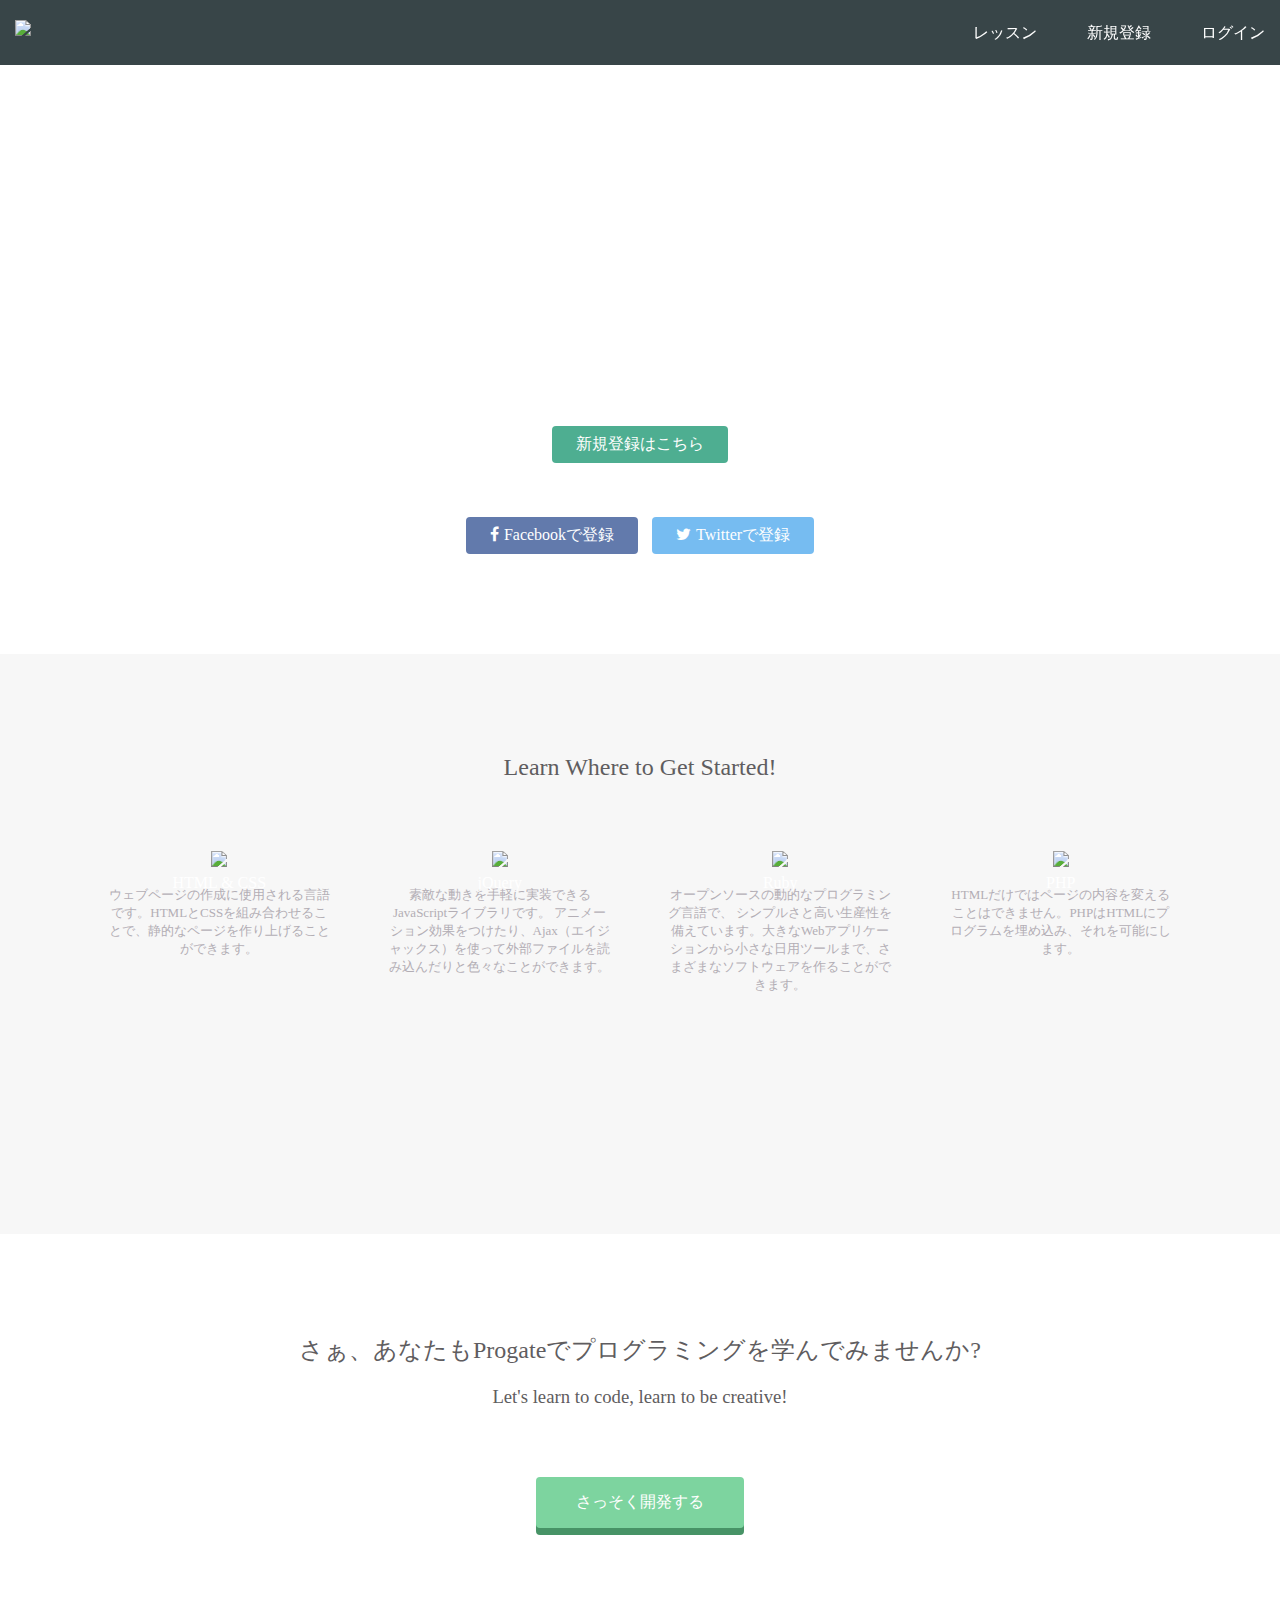
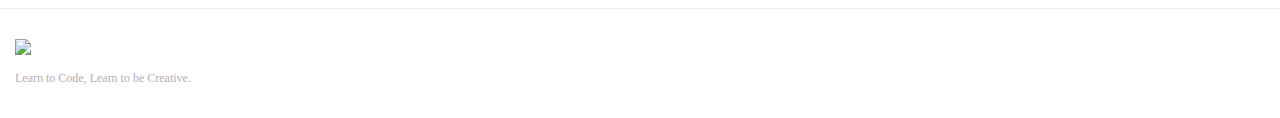
==== index.html @ 03291d7a "indexに変更" ====
<!DOCTYPE html>
<html>
<head>
  <meta charset="utf-8">
  <meta name="viewport" content="width=device-width, initial-scale=1.0">
  <title>Progate</title>
  <link href="https://maxcdn.bootstrapcdn.com/font-awesome/4.7.0/css/font-awesome.min.css" rel="stylesheet" integrity="sha384-wvfXpqpZZVQGK6TAh5PVlGOfQNHSoD2xbE+QkPxCAFlNEevoEH3Sl0sibVcOQVnN" crossorigin="anonymous">
  <link rel="stylesheet" type="text/css" href="stylesheet.css">
</head>
<body>
  <header>
    <div class="container">
      <div class="header-left">
        <img class="logo" src="https://prog-8.com/images/html/advanced/main_logo.png">
      </div>
      <span class="fa fa-bars menu-icon"></span>
      <div class="header-right">
        <a href="#">レッスン</a>
        <a href="#">新規登録</a>
        <a href="#" class="login">ログイン</a>
      </div>
    </div>
  </header>
  <div class="top-wrapper">
    <div class="container">
      <h1>LEARN TO CODE.<br>LEARN TO BE CREATIVE.</h1>
      <p>Progateはオンラインプログラミング学習サービスです。<br>初心者にもやさしいスライドとレッスンで、ウェブサービスを作りながらプログラミングを学んでいきましょう。</p>
      <div class="btn-wrapper">
        <a href="#" class="btn signup">新規登録はこちら</a>
        <p>or</p>
        <a href="#" class="btn facebook"><span class="fa fa-facebook"></span>Facebookで登録</a>
        <a href="#" class="btn twitter"><span class="fa fa-twitter"></span>Twitterで登録</a>
      </div>
    </div>
  </div>
  <div class="lesson-wrapper">
    <div class="container">
      <div class="heading">
        <h2>Learn Where to Get Started!</h2>
      </div>
      <div class="lessons">
        <div class="lesson">
          <div class="lesson-icon">
            <img src="https://prog-8.com/images/html/advanced/html.png">
            <p>HTML & CSS</p>
          </div>
          <p class="text-contents">ウェブページの作成に使用される言語です。HTMLとCSSを組み合わせることで、静的なページを作り上げることができます。</p>
        </div>
        <div class="lesson">
          <div class="lesson-icon">
            <img src="https://prog-8.com/images/html/advanced/jQuery.png">
            <p>jQuery</p>
          </div>
          <p class="text-contents">素敵な動きを手軽に実装できるJavaScriptライブラリです。 アニメーション効果をつけたり、Ajax（エイジャックス）を使って外部ファイルを読み込んだりと色々なことができます。</p>
        </div>
        <div class="lesson">
          <div class="lesson-icon">
            <img src="https://prog-8.com/images/html/advanced/ruby.png">
            <p>Ruby</p>
          </div>
          <p class="text-contents">オープンソースの動的なプログラミング言語で、 シンプルさと高い生産性を備えています。大きなWebアプリケーションから小さな日用ツールまで、さまざまなソフトウェアを作ることができます。</p>
        </div>
        <div class="lesson">
          <div class="lesson-icon">
            <img src="https://prog-8.com/images/html/advanced/php.png">
            <p>PHP</p>
          </div>
          <p class="text-contents">HTMLだけではページの内容を変えることはできません。PHPはHTMLにプログラムを埋め込み、それを可能にします。</p>
        </div>
      </div>
      <div class="clear"></div>
    </div>
  </div>
  <div class="message-wrapper">
    <div class="container">
      <div class="heading">
        <h2>さぁ、あなたもProgateでプログラミングを学んでみませんか?</h2>
        <h3>Let's learn to code, learn to be creative!</h3>
      </div>
      <span class="btn message">さっそく開発する</span>
    </div>
  </div>
  <footer>
    <div class="container">
      <img src="https://prog-8.com/images/html/advanced/footer_logo.png">
      <p>Learn to Code, Learn to be Creative.</p>
    </div>
  </footer>
</body>
</html>
---- stylesheet.css ----
* {
    box-sizing: border-box;
  }
  
  body {
    margin: 0;
    font-family: "Hiragino Kaku Gothic ProN";
  }
  
  a {
    text-decoration: none;
  }
  
  .container {
    width: 100%;
    padding: 0 15px;
    margin: 0 auto;
  }
  
  .top-wrapper {
    padding: 180px 0 100px 0;
    background-image: url(top.png);
    background-size: cover;
    color: white;
    text-align: center;
  }
  
  .top-wrapper h1 {
    opacity: 0.7;
    font-size: 45px;
    letter-spacing: 5px;
  }
  
  .top-wrapper p {
    opacity: 0.7;
    font-size: 16px;
    margin-bottom: 40px;
  }
  
  .btn-wrapper {
    text-align: center;
  }
  
  .btn-wrapper p {
    margin-bottom: 20px;
  }
  
  .signup {
    background-color: #239b76;
  }
  
  .facebook {
    background-color: #3b5998;
    margin-right: 10px;
  }
  
  .twitter {
    background-color: #55acee;
  }
  
  .btn {
    padding: 8px 24px;
    color: white;
    display: inline-block;
    opacity: 0.8;
    border-radius: 4px;
    text-align: center;
  }
  
  .btn:hover {
    opacity: 1;
  }
  
  .fa {
    margin-right: 5px;
  }
  
  header {
    height: 65px;
    width: 100%;
    background-color: rgba(34,49,52,0.9);
    position :fixed;
    top: 0;
    z-index: 10;
  }
  
  .logo {
    width: 124px;
    margin-top: 20px;
  }
  
  .header-left {
    float: left;
  }
  
  .header-right {
    float: right;
    margin-right: -25px;
  }
  
  .header-right a {
    line-height: 65px;
    padding: 0 25px;
    color: white;
    display: block;
    float: left;
    transition: all 0.5s;
  }
  
  .header-right a:hover {
    background-color: rgba(255,255,255,0.3);
  }
  
  .lesson-wrapper {
    height: 580px;
    padding-bottom: 80px;
    padding-left: 5%;
    padding-right: 5%;
    background-color: #f7f7f7;
    text-align: center;
  }
  
  .heading {
    padding-top: 80px;
    padding-bottom: 50px;
    color: #5f5d60;
  }
  
  .heading h2 {
    font-weight: normal;
  }
  
  .lesson {
    float: left;
    width: 25%;
  }
  
  .lesson-icon {
    position: relative;
  }
  
  .lesson-icon p {
    position: absolute;
    top: 37%;
    width: 100%;
    color: white;
  }
  
  .text-contents {
    width: 80%;
    display: inline-block;
    margin-top: 15px;
    font-size: 13px;
    color: #b3aeb5;
  }
  
  .heading h3 {
    font-weight: normal;
  }
  
  .message-wrapper {
    border-bottom: 1px solid #eee;
    padding-bottom: 80px;
    text-align: center;
  }
  
  .message {
    padding: 15px 40px;
    background-color: #5dca88;
    cursor: pointer;
    box-shadow: 0px 7px #1a7940;
  }
  
  .message:active {
    position: relative;
    top: 7px;
    box-shadow: none;
  }
  
  footer img {
    width: 125px;
  }
  
  footer p {
    color: #b3aeb5;
    font-size: 12px;
  }
  
  footer {
    padding-top: 30px;
    padding-bottom: 20px;
  }
  
  .menu-icon {
    color: white;
    float: right;
    font-size: 25px;
    padding: 21px 0;
    display: none;
  }
  
  .clear {
    clear: left;
  }
  
  @media all and (max-width: 1000px) {
    .lesson {
      width: 50%;
      margin-bottom: 50px;
    }
  
    .lesson-wrapper {
      height: 990px;
    }
  
    footer {
      text-align: center;
    }
  }
  
  @media all and (max-width: 750px) {
    .top-wrapper h1 {
      font-size: 32px;
    }
  
    .heading h2 {
      font-size: 20px;
    }
  }
  
  @media all and (max-width: 670px) {
    .header-right {
      display: none;
    }
  
    .menu-icon {
      display: block;
    }
  
    .top-wrapper .btn {
      width: 100%;
    }
  
    .twitter {
      margin-top: 10px;
    }
  
    .top-wrapper {
      text-align: left;
    }
  
    .top-wrapper h1 {
      font-size: 24px;
    }
  
    .top-wrapper p {
      font-size: 14px;
    }
  
    .lesson {
      width: 100%;
    }
  
    .lesson-wrapper {
      height: 1700px;
    }
  
    .message-wrapper .btn {
      width: 100%;
    }
  }
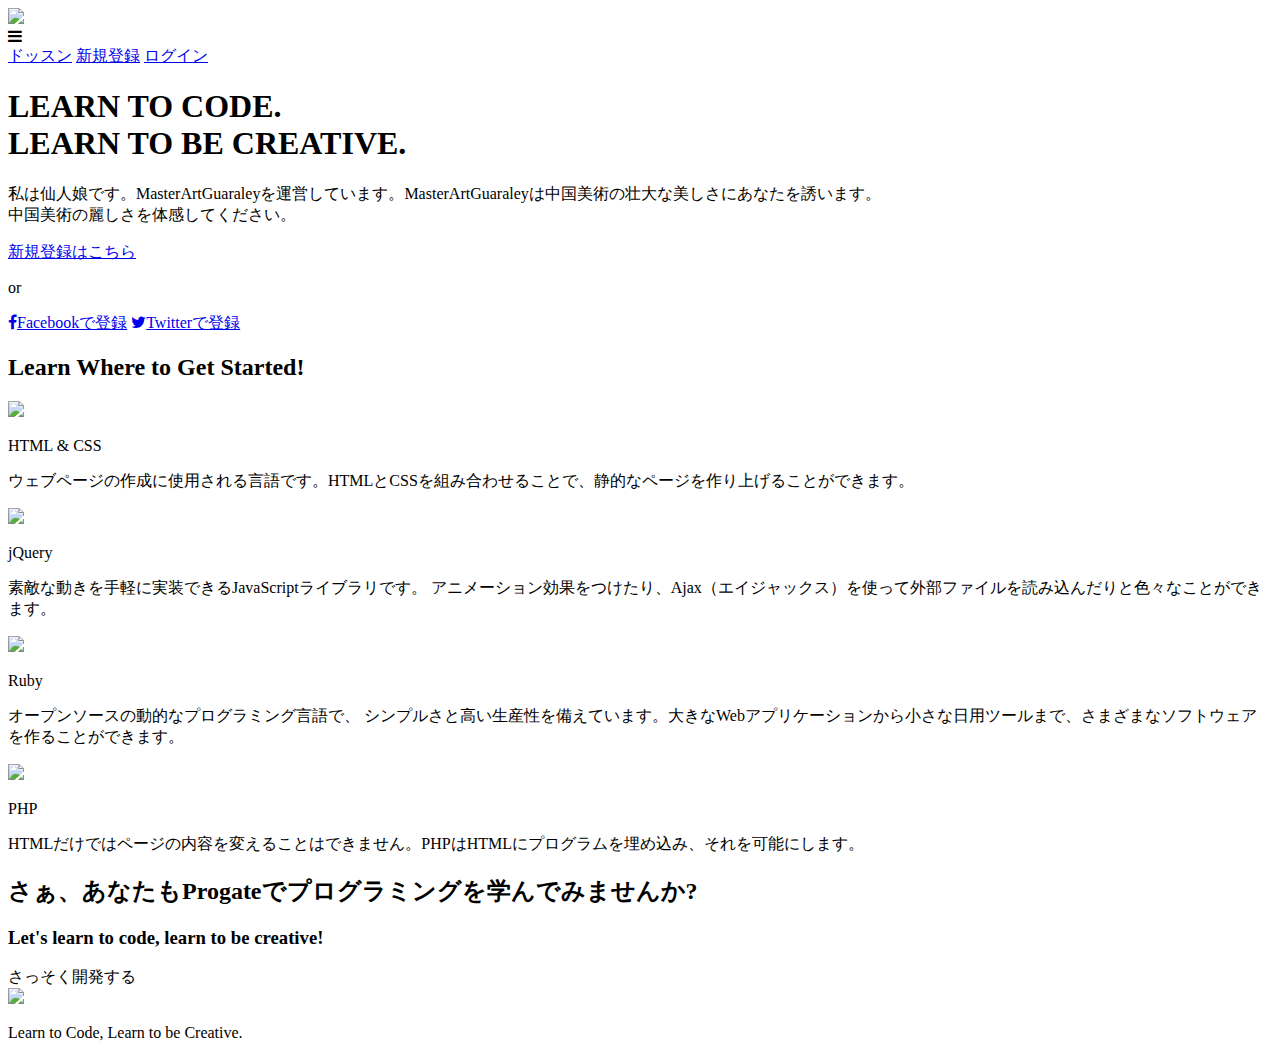
==== commit 78f9126a: "ファイルの移動" ====
--- a/index.html
+++ b/index.html
@@ -3,7 +3,7 @@
 <head>
   <meta charset="utf-8">
   <meta name="viewport" content="width=device-width, initial-scale=1.0">
-  <title>Progate</title>
+  <title>MasterArtGuaraley</title>
   <link href="https://maxcdn.bootstrapcdn.com/font-awesome/4.7.0/css/font-awesome.min.css" rel="stylesheet" integrity="sha384-wvfXpqpZZVQGK6TAh5PVlGOfQNHSoD2xbE+QkPxCAFlNEevoEH3Sl0sibVcOQVnN" crossorigin="anonymous">
   <link rel="stylesheet" type="text/css" href="stylesheet.css">
 </head>
@@ -15,7 +15,7 @@
       </div>
       <span class="fa fa-bars menu-icon"></span>
       <div class="header-right">
-        <a href="#">レッスン</a>
+        <a href="#">ドッスン</a>
         <a href="#">新規登録</a>
         <a href="#" class="login">ログイン</a>
       </div>
@@ -24,7 +24,7 @@
   <div class="top-wrapper">
     <div class="container">
       <h1>LEARN TO CODE.<br>LEARN TO BE CREATIVE.</h1>
-      <p>Progateはオンラインプログラミング学習サービスです。<br>初心者にもやさしいスライドとレッスンで、ウェブサービスを作りながらプログラミングを学んでいきましょう。</p>
+      <p>私は仙人娘です。MasterArtGuaraleyを運営しています。MasterArtGuaraleyは中国美術の壮大な美しさにあなたを誘います。<br>中国美術の麗しさを体感してください。</p>
       <div class="btn-wrapper">
         <a href="#" class="btn signup">新規登録はこちら</a>
         <p>or</p>
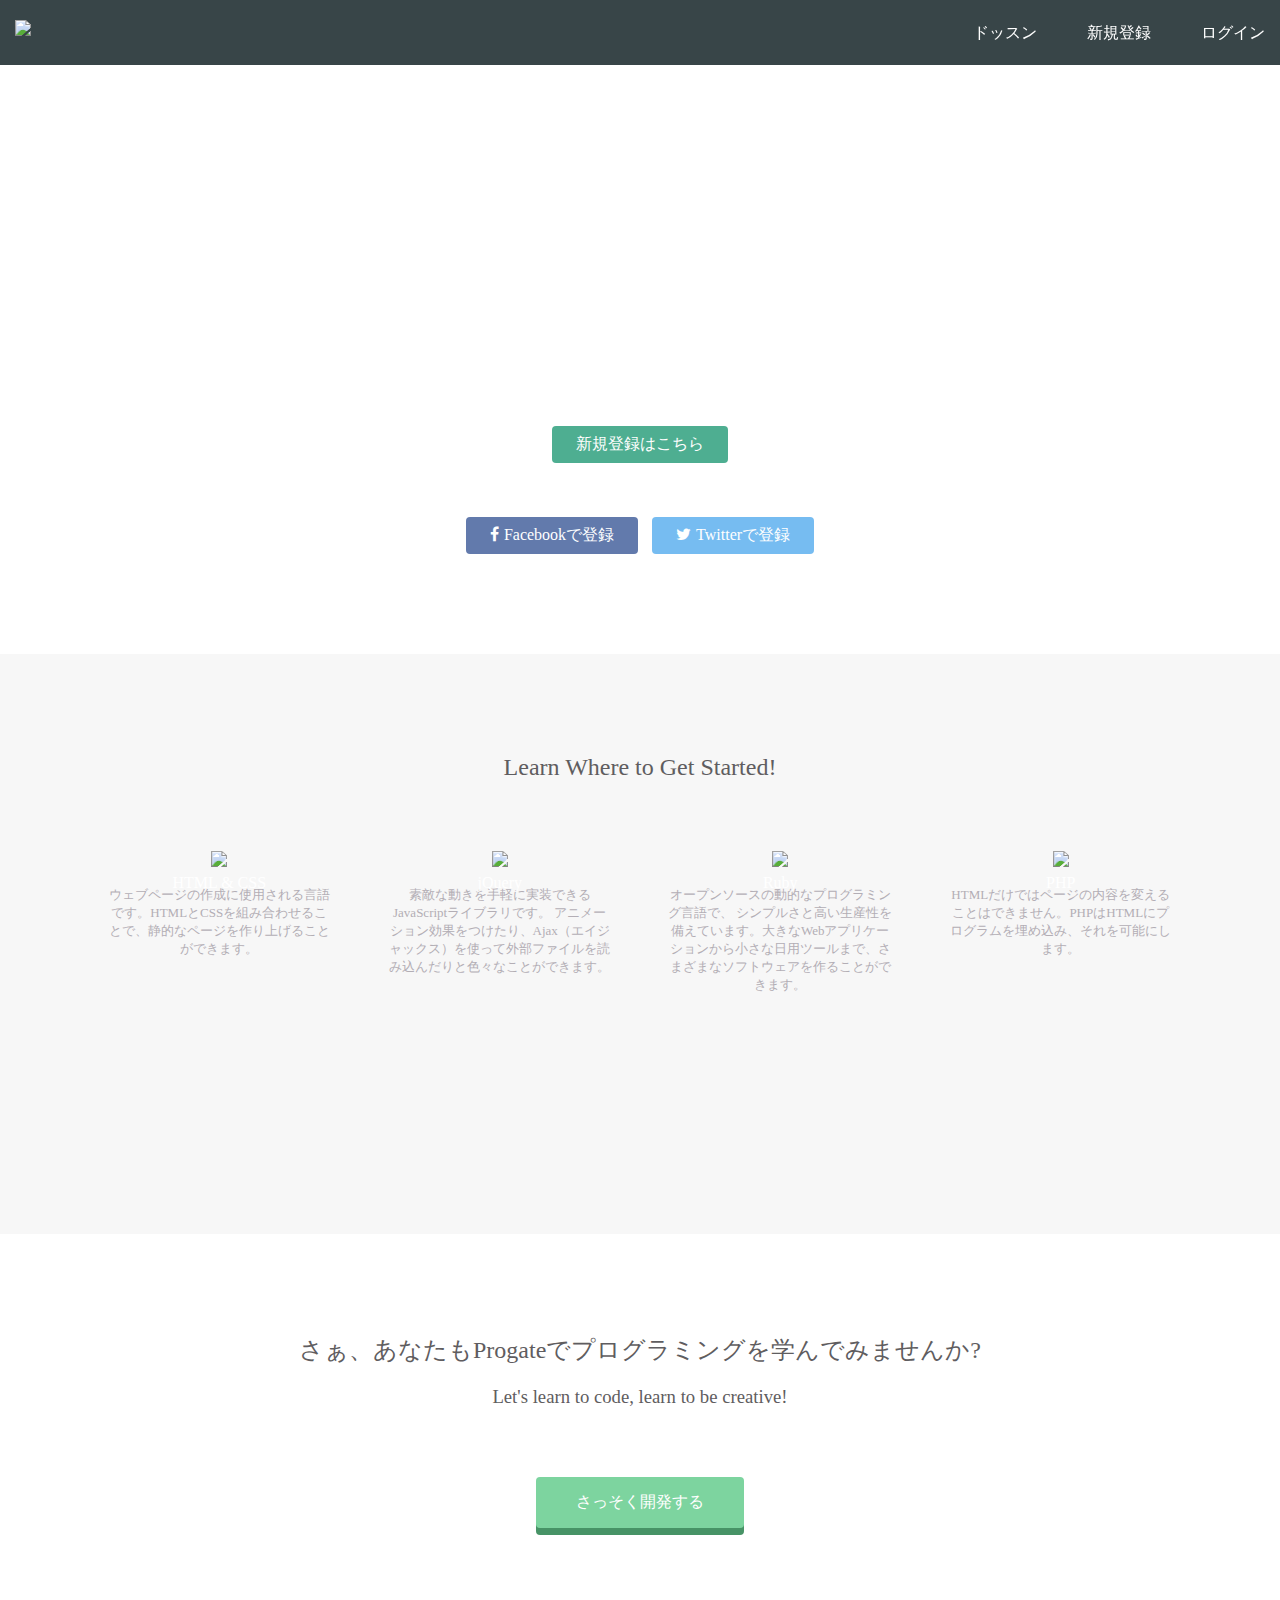
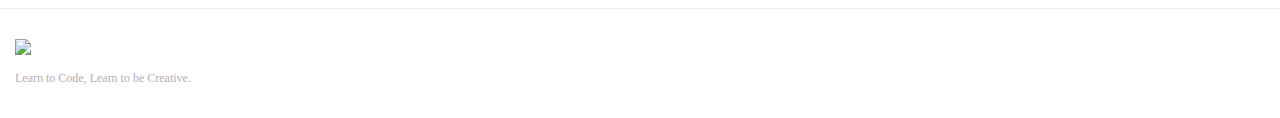
==== commit f0fdf380: "modify path" ====
--- a/index.html
+++ b/index.html
@@ -5,7 +5,7 @@
   <meta name="viewport" content="width=device-width, initial-scale=1.0">
   <title>MasterArtGuaraley</title>
   <link href="https://maxcdn.bootstrapcdn.com/font-awesome/4.7.0/css/font-awesome.min.css" rel="stylesheet" integrity="sha384-wvfXpqpZZVQGK6TAh5PVlGOfQNHSoD2xbE+QkPxCAFlNEevoEH3Sl0sibVcOQVnN" crossorigin="anonymous">
-  <link rel="stylesheet" type="text/css" href="stylesheet.css">
+  <link rel="stylesheet" type="text/css" href="chinese-ceramics/stylesheet.css">
 </head>
 <body>
   <header>
--- a/chinese-ceramics/stylesheet.css
+++ b/chinese-ceramics/stylesheet.css
@@ -0,0 +1,271 @@
+* {
+    box-sizing: border-box;
+  }
+  
+  body {
+    margin: 0;
+    font-family: "Hiragino Kaku Gothic ProN";
+  }
+  
+  a {
+    text-decoration: none;
+  }
+  
+  .container {
+    width: 100%;
+    padding: 0 15px;
+    margin: 0 auto;
+  }
+  
+  .top-wrapper {
+    padding: 180px 0 100px 0;
+    background-image: url(IMG_0111.HEIC);
+    background-size: cover;
+    color: white;
+    text-align: center;
+  }
+  
+  .top-wrapper h1 {
+    opacity: 0.7;
+    font-size: 45px;
+    letter-spacing: 5px;
+  }
+  
+  .top-wrapper p {
+    opacity: 0.7;
+    font-size: 16px;
+    margin-bottom: 40px;
+  }
+  
+  .btn-wrapper {
+    text-align: center;
+  }
+  
+  .btn-wrapper p {
+    margin-bottom: 20px;
+  }
+  
+  .signup {
+    background-color: #239b76;
+  }
+  
+  .facebook {
+    background-color: #3b5998;
+    margin-right: 10px;
+  }
+  
+  .twitter {
+    background-color: #55acee;
+  }
+  
+  .btn {
+    padding: 8px 24px;
+    color: white;
+    display: inline-block;
+    opacity: 0.8;
+    border-radius: 4px;
+    text-align: center;
+  }
+  
+  .btn:hover {
+    opacity: 1;
+  }
+  
+  .fa {
+    margin-right: 5px;
+  }
+  
+  header {
+    height: 65px;
+    width: 100%;
+    background-color: rgba(34,49,52,0.9);
+    position :fixed;
+    top: 0;
+    z-index: 10;
+  }
+  
+  .logo {
+    width: 124px;
+    margin-top: 20px;
+  }
+  
+  .header-left {
+    float: left;
+  }
+  
+  .header-right {
+    float: right;
+    margin-right: -25px;
+  }
+  
+  .header-right a {
+    line-height: 65px;
+    padding: 0 25px;
+    color: white;
+    display: block;
+    float: left;
+    transition: all 0.5s;
+  }
+  
+  .header-right a:hover {
+    background-color: rgba(255,255,255,0.3);
+  }
+  
+  .lesson-wrapper {
+    height: 580px;
+    padding-bottom: 80px;
+    padding-left: 5%;
+    padding-right: 5%;
+    background-color: #f7f7f7;
+    text-align: center;
+  }
+  
+  .heading {
+    padding-top: 80px;
+    padding-bottom: 50px;
+    color: #5f5d60;
+  }
+  
+  .heading h2 {
+    font-weight: normal;
+  }
+  
+  .lesson {
+    float: left;
+    width: 25%;
+  }
+  
+  .lesson-icon {
+    position: relative;
+  }
+  
+  .lesson-icon p {
+    position: absolute;
+    top: 37%;
+    width: 100%;
+    color: white;
+  }
+  
+  .text-contents {
+    width: 80%;
+    display: inline-block;
+    margin-top: 15px;
+    font-size: 13px;
+    color: #b3aeb5;
+  }
+  
+  .heading h3 {
+    font-weight: normal;
+  }
+  
+  .message-wrapper {
+    border-bottom: 1px solid #eee;
+    padding-bottom: 80px;
+    text-align: center;
+  }
+  
+  .message {
+    padding: 15px 40px;
+    background-color: #5dca88;
+    cursor: pointer;
+    box-shadow: 0px 7px #1a7940;
+  }
+  
+  .message:active {
+    position: relative;
+    top: 7px;
+    box-shadow: none;
+  }
+  
+  footer img {
+    width: 125px;
+  }
+  
+  footer p {
+    color: #b3aeb5;
+    font-size: 12px;
+  }
+  
+  footer {
+    padding-top: 30px;
+    padding-bottom: 20px;
+  }
+  
+  .menu-icon {
+    color: white;
+    float: right;
+    font-size: 25px;
+    padding: 21px 0;
+    display: none;
+  }
+  
+  .clear {
+    clear: left;
+  }
+  
+  @media all and (max-width: 1000px) {
+    .lesson {
+      width: 50%;
+      margin-bottom: 50px;
+    }
+  
+    .lesson-wrapper {
+      height: 990px;
+    }
+  
+    footer {
+      text-align: center;
+    }
+  }
+  
+  @media all and (max-width: 750px) {
+    .top-wrapper h1 {
+      font-size: 32px;
+    }
+  
+    .heading h2 {
+      font-size: 20px;
+    }
+  }
+  
+  @media all and (max-width: 670px) {
+    .header-right {
+      display: none;
+    }
+  
+    .menu-icon {
+      display: block;
+    }
+  
+    .top-wrapper .btn {
+      width: 100%;
+    }
+  
+    .twitter {
+      margin-top: 10px;
+    }
+  
+    .top-wrapper {
+      text-align: left;
+    }
+  
+    .top-wrapper h1 {
+      font-size: 24px;
+    }
+  
+    .top-wrapper p {
+      font-size: 14px;
+    }
+  
+    .lesson {
+      width: 100%;
+    }
+  
+    .lesson-wrapper {
+      height: 1700px;
+    }
+  
+    .message-wrapper .btn {
+      width: 100%;
+    }
+  }